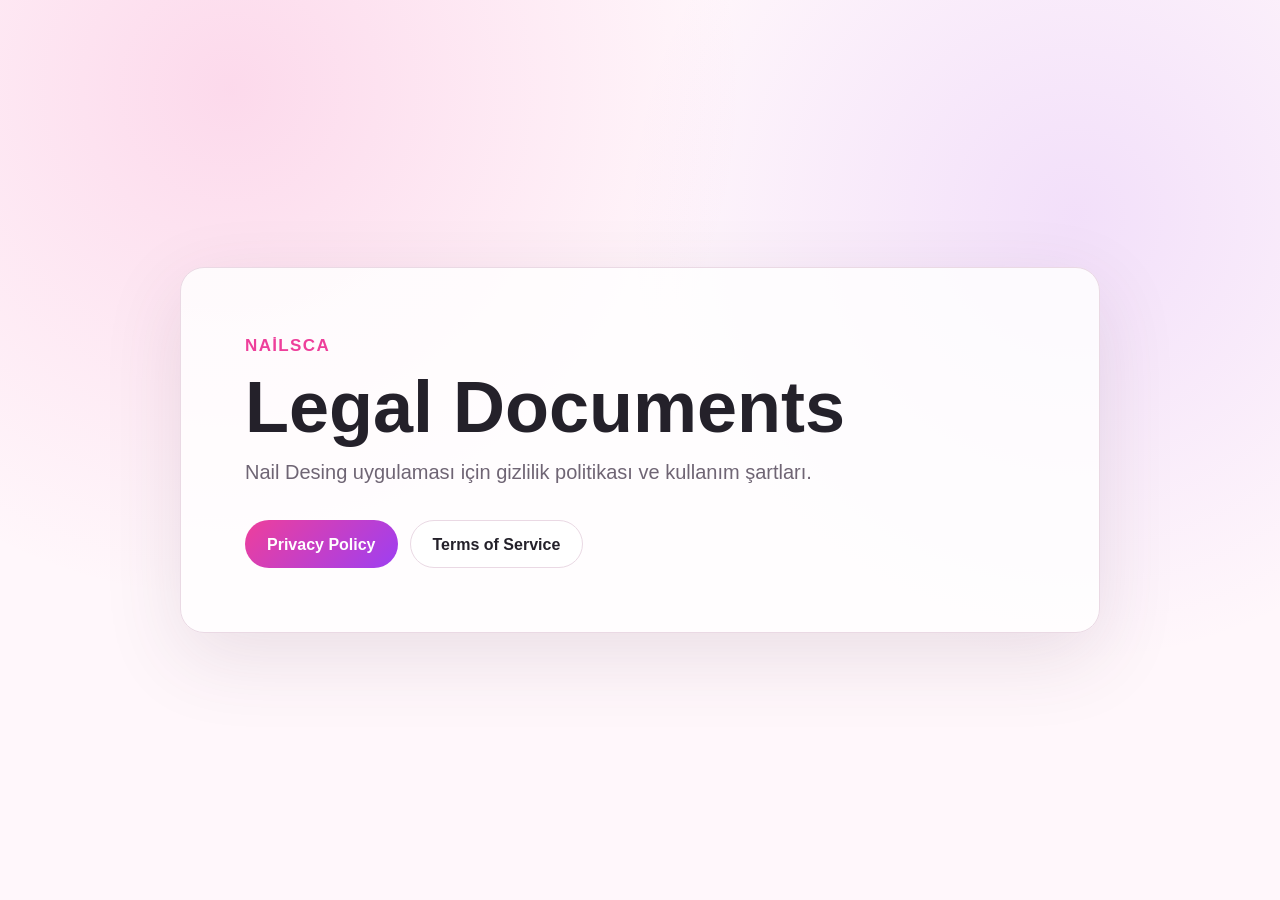
==== index.html @ 6c09920e "Add legal pages" ====
<!doctype html>
<html lang="tr">
<head>
  <meta charset="utf-8">
  <meta name="viewport" content="width=device-width, initial-scale=1">
  <title>Nailsca Legal</title>
  <meta name="description" content="Nailsca app legal documents: Privacy Policy and Terms of Service.">
  <link rel="stylesheet" href="styles.css">
</head>
<body>
  <main class="shell">
    <section class="hero">
      <p class="eyebrow">Nailsca</p>
      <h1>Legal Documents</h1>
      <p class="lede">Nail Desing uygulaması için gizlilik politikası ve kullanım şartları.</p>
      <div class="actions">
        <a class="button" href="./privacy.html">Privacy Policy</a>
        <a class="button secondary" href="./terms.html">Terms of Service</a>
      </div>
    </section>
  </main>
</body>
</html>
---- styles.css ----
:root {
  color-scheme: light;
  --bg: #fff7fb;
  --text: #24212a;
  --muted: #6f6574;
  --line: #ead9e4;
  --accent: #ee3f9b;
  --accent-dark: #9d3ff2;
  --panel: rgba(255, 255, 255, 0.82);
}

* {
  box-sizing: border-box;
}

body {
  margin: 0;
  min-height: 100vh;
  color: var(--text);
  font-family: -apple-system, BlinkMacSystemFont, "Segoe UI", sans-serif;
  background:
    radial-gradient(circle at 18% 10%, rgba(238, 63, 155, 0.16), transparent 32rem),
    radial-gradient(circle at 84% 24%, rgba(157, 63, 242, 0.13), transparent 28rem),
    var(--bg);
  line-height: 1.6;
}

a {
  color: var(--accent);
}

.shell,
.document {
  width: min(920px, calc(100% - 32px));
  margin: 0 auto;
}

.shell {
  display: grid;
  min-height: 100vh;
  place-items: center;
}

.hero,
.document {
  border: 1px solid var(--line);
  border-radius: 24px;
  background: var(--panel);
  box-shadow: 0 24px 80px rgba(82, 47, 74, 0.12);
}

.hero {
  width: 100%;
  padding: 64px;
}

.document {
  margin: 40px auto;
  padding: 48px;
}

.eyebrow {
  margin: 0 0 12px;
  color: var(--accent);
  font-weight: 800;
  letter-spacing: 0.08em;
  text-transform: uppercase;
}

h1 {
  margin: 0 0 12px;
  font-size: clamp(40px, 7vw, 72px);
  line-height: 1.02;
}

.document h1 {
  font-size: clamp(34px, 6vw, 56px);
}

h2 {
  margin: 36px 0 10px;
  font-size: 22px;
  line-height: 1.25;
}

p,
li {
  font-size: 17px;
}

ul {
  padding-left: 22px;
}

.lede {
  max-width: 620px;
  margin: 0 0 32px;
  color: var(--muted);
  font-size: 20px;
}

.updated,
.back {
  color: var(--muted);
}

.back {
  display: inline-block;
  margin-bottom: 24px;
  text-decoration: none;
  font-weight: 700;
}

.actions {
  display: flex;
  flex-wrap: wrap;
  gap: 12px;
}

.button {
  display: inline-flex;
  min-height: 48px;
  align-items: center;
  justify-content: center;
  border-radius: 999px;
  padding: 0 22px;
  background: linear-gradient(135deg, var(--accent), var(--accent-dark));
  color: #fff;
  font-weight: 800;
  text-decoration: none;
}

.button.secondary {
  border: 1px solid var(--line);
  background: #fff;
  color: var(--text);
}

@media (max-width: 640px) {
  .hero,
  .document {
    border-radius: 18px;
    padding: 28px;
  }

  p,
  li {
    font-size: 16px;
  }
}
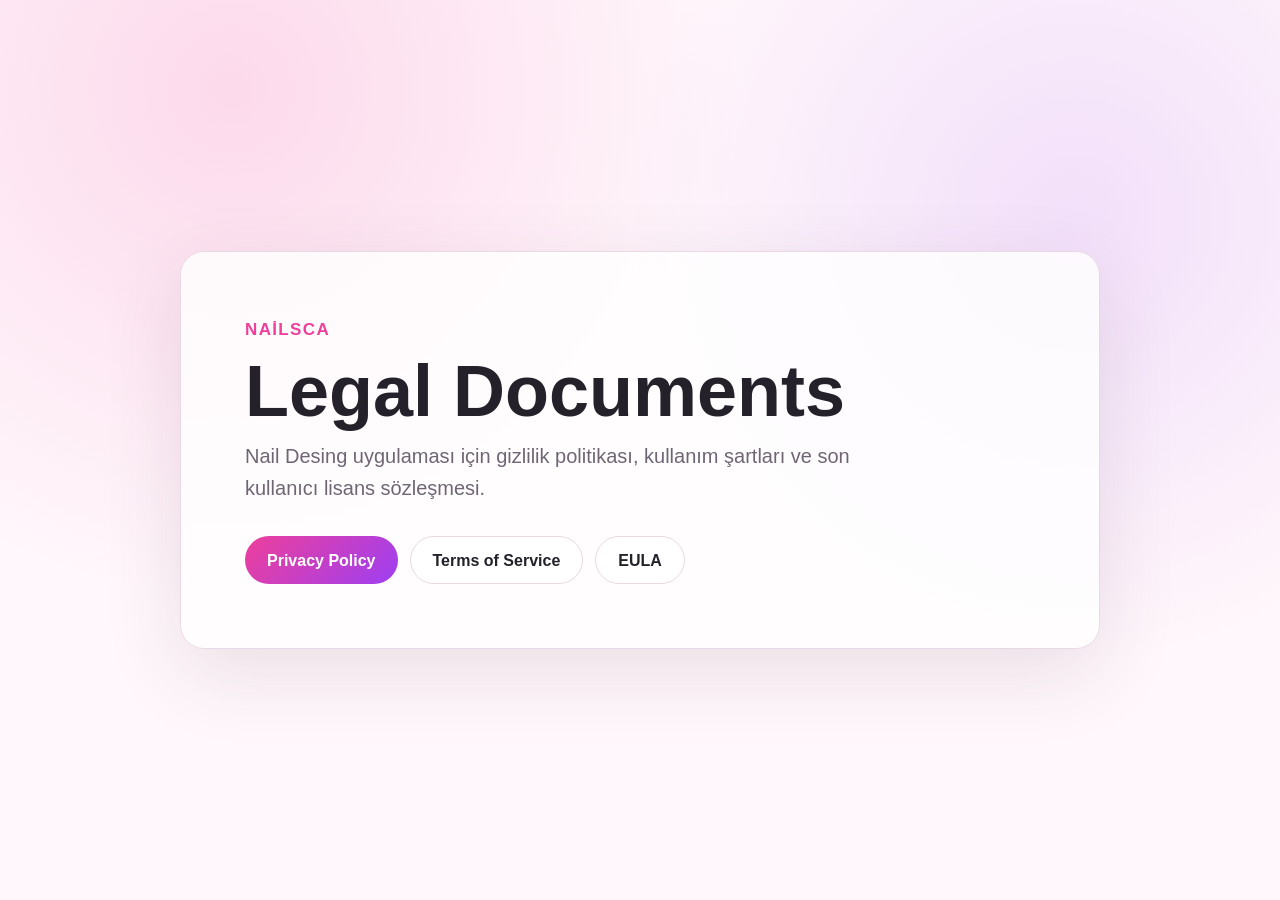
==== commit 596fdd59: "Add EULA page" ====
--- a/index.html
+++ b/index.html
@@ -4,7 +4,7 @@
   <meta charset="utf-8">
   <meta name="viewport" content="width=device-width, initial-scale=1">
   <title>Nailsca Legal</title>
-  <meta name="description" content="Nailsca app legal documents: Privacy Policy and Terms of Service.">
+  <meta name="description" content="Nailsca app legal documents: Privacy Policy, Terms of Service, and EULA.">
   <link rel="stylesheet" href="styles.css">
 </head>
 <body>
@@ -12,10 +12,11 @@
     <section class="hero">
       <p class="eyebrow">Nailsca</p>
       <h1>Legal Documents</h1>
-      <p class="lede">Nail Desing uygulaması için gizlilik politikası ve kullanım şartları.</p>
+      <p class="lede">Nail Desing uygulaması için gizlilik politikası, kullanım şartları ve son kullanıcı lisans sözleşmesi.</p>
       <div class="actions">
         <a class="button" href="./privacy.html">Privacy Policy</a>
         <a class="button secondary" href="./terms.html">Terms of Service</a>
+        <a class="button secondary" href="./eula.html">EULA</a>
       </div>
     </section>
   </main>
